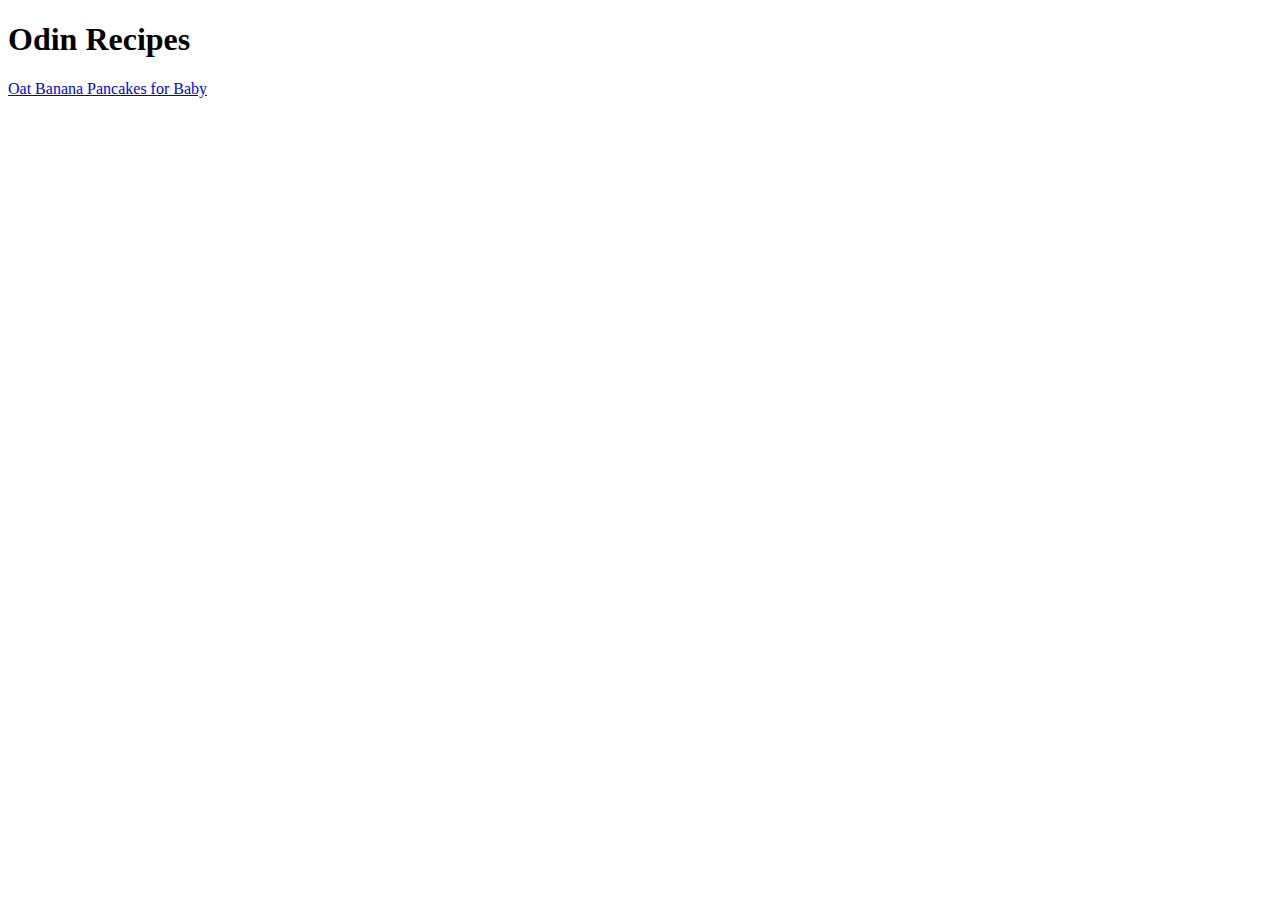
==== index.html @ 98fcb04a "Create the initial structure of the project" ====
<!DOCTYPE html>
<html lang="en">
    <head>
    <meta charset="utf-8">
    <title>Odin Recipes</title>
    </head>
    <body>
        <h1>Odin Recipes</h1>
        <a href="./recipes/oat-banana-pancakes.html">Oat Banana Pancakes for Baby</a>
    </body>
</html>
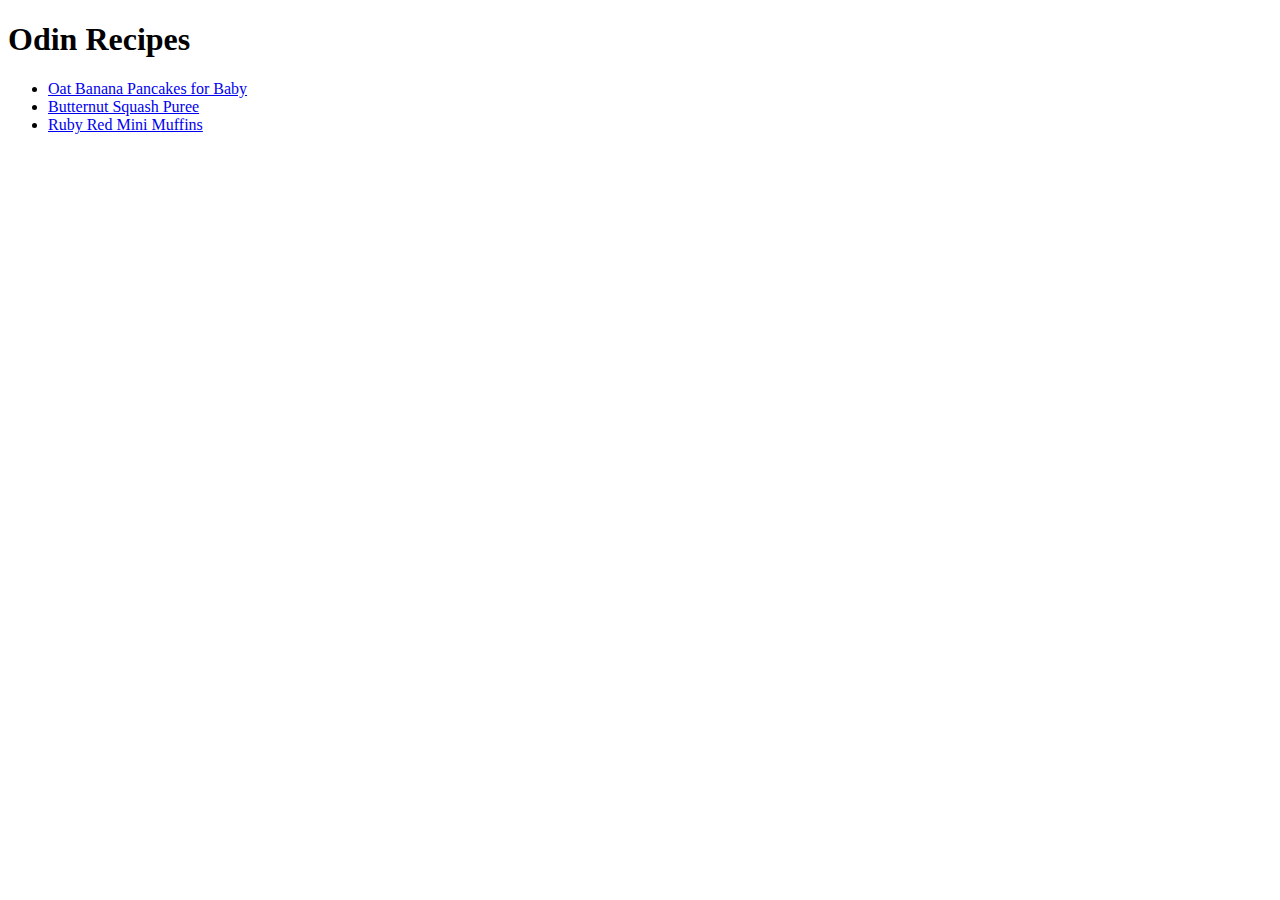
==== commit 94e44c72: "Don't forget to click save on code editor before git commit and git push" ====
--- a/index.html
+++ b/index.html
@@ -1,11 +1,15 @@
 <!DOCTYPE html>
 <html lang="en">
     <head>
-    <meta charset="utf-8">
-    <title>Odin Recipes</title>
+        <meta charset="utf-8">
+        <title>Odin Recipes</title>
     </head>
     <body>
         <h1>Odin Recipes</h1>
-        <a href="./recipes/oat-banana-pancakes.html">Oat Banana Pancakes for Baby</a>
+        <ul>
+            <li><a href="./recipes/oat-banana-pancakes.html">Oat Banana Pancakes for Baby</a></li>
+            <li><a href="./recipes/butternut-squash-puree.html">Butternut Squash Puree</a></li>
+            <li><a href="./recipes/ruby-red-mini-muffins.html">Ruby Red Mini Muffins</a></li>
+        </ul>
     </body>
 </html>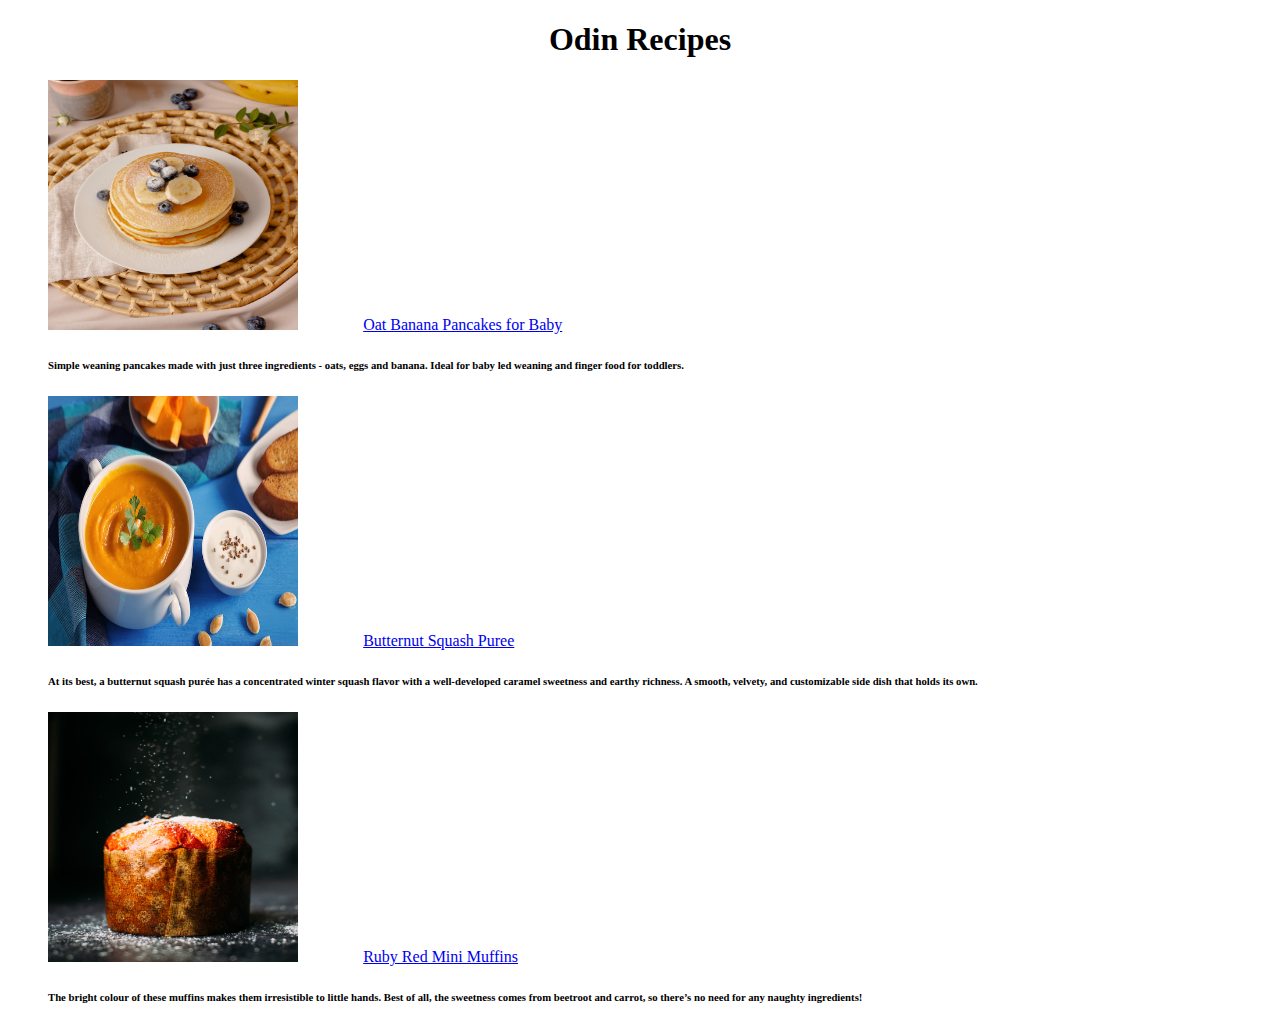
==== commit 5bd57042: "Apply CSS on Recipes Project" ====
--- a/index.html
+++ b/index.html
@@ -3,13 +3,15 @@
     <head>
         <meta charset="utf-8">
         <title>Odin Recipes</title>
+        <link rel="stylesheet" href="style.css">
     </head>
     <body>
         <h1>Odin Recipes</h1>
+
         <ul>
-            <li><a href="./recipes/oat-banana-pancakes.html">Oat Banana Pancakes for Baby</a></li>
-            <li><a href="./recipes/butternut-squash-puree.html">Butternut Squash Puree</a></li>
-            <li><a href="./recipes/ruby-red-mini-muffins.html">Ruby Red Mini Muffins</a></li>
+            <li id="oat"><img src="./recipes/images/oat-banana-pancakes/estudio-bloom-2o7nA--TUXc-unsplash.jpg" alt="Pancake Photo from Estudio Bloom via https://www.unsplash.com"></alt> <a href="./recipes/oat-banana-pancakes.html">Oat Banana Pancakes for Baby</a> <h6>Simple weaning pancakes made with just three ingredients - oats, eggs and banana. Ideal for baby led weaning and finger food for toddlers.</h6></li>
+            <li id="butter"><img src="./recipes/images/butternut-squash-puree/elena-leya-vesMzw6ADMA-unsplash.jpg" alt="Butternut Squash Puree Photo by Elena Leya via https://www.unsplash.com"> <a href="./recipes/butternut-squash-puree.html">Butternut Squash Puree</a> <h6>At its best, a butternut squash purée has a concentrated winter squash flavor with a well-developed caramel sweetness and earthy richness. A smooth, velvety, and customizable side dish that holds its own. </h6></li>
+            <li id="ruby"><img src="./recipes/images/ruby-red-mini-muffins/food-photographer-jennifer-pallian-AQ_og51xGlE-unsplash.jpg" alt="Muffin Photo by Jennifer Pallian via https://www.unsplash.com"> <a href="./recipes/ruby-red-mini-muffins.html">Ruby Red Mini Muffins</a> <h6>The bright colour of these muffins makes them irresistible to little hands. Best of all, the sweetness comes from beetroot and carrot, so there’s no need for any naughty ingredients!</h6></li>
         </ul>
     </body>
 </html>--- a/style.css
+++ b/style.css
@@ -0,0 +1,15 @@
+h1 {
+    text-align: center;
+}
+
+ul {
+    list-style-type: none;
+}
+
+img {
+    position: relative;
+    overflow: hidden;
+    width: 250px;
+    height: 250px;
+    margin-right: 5%;
+}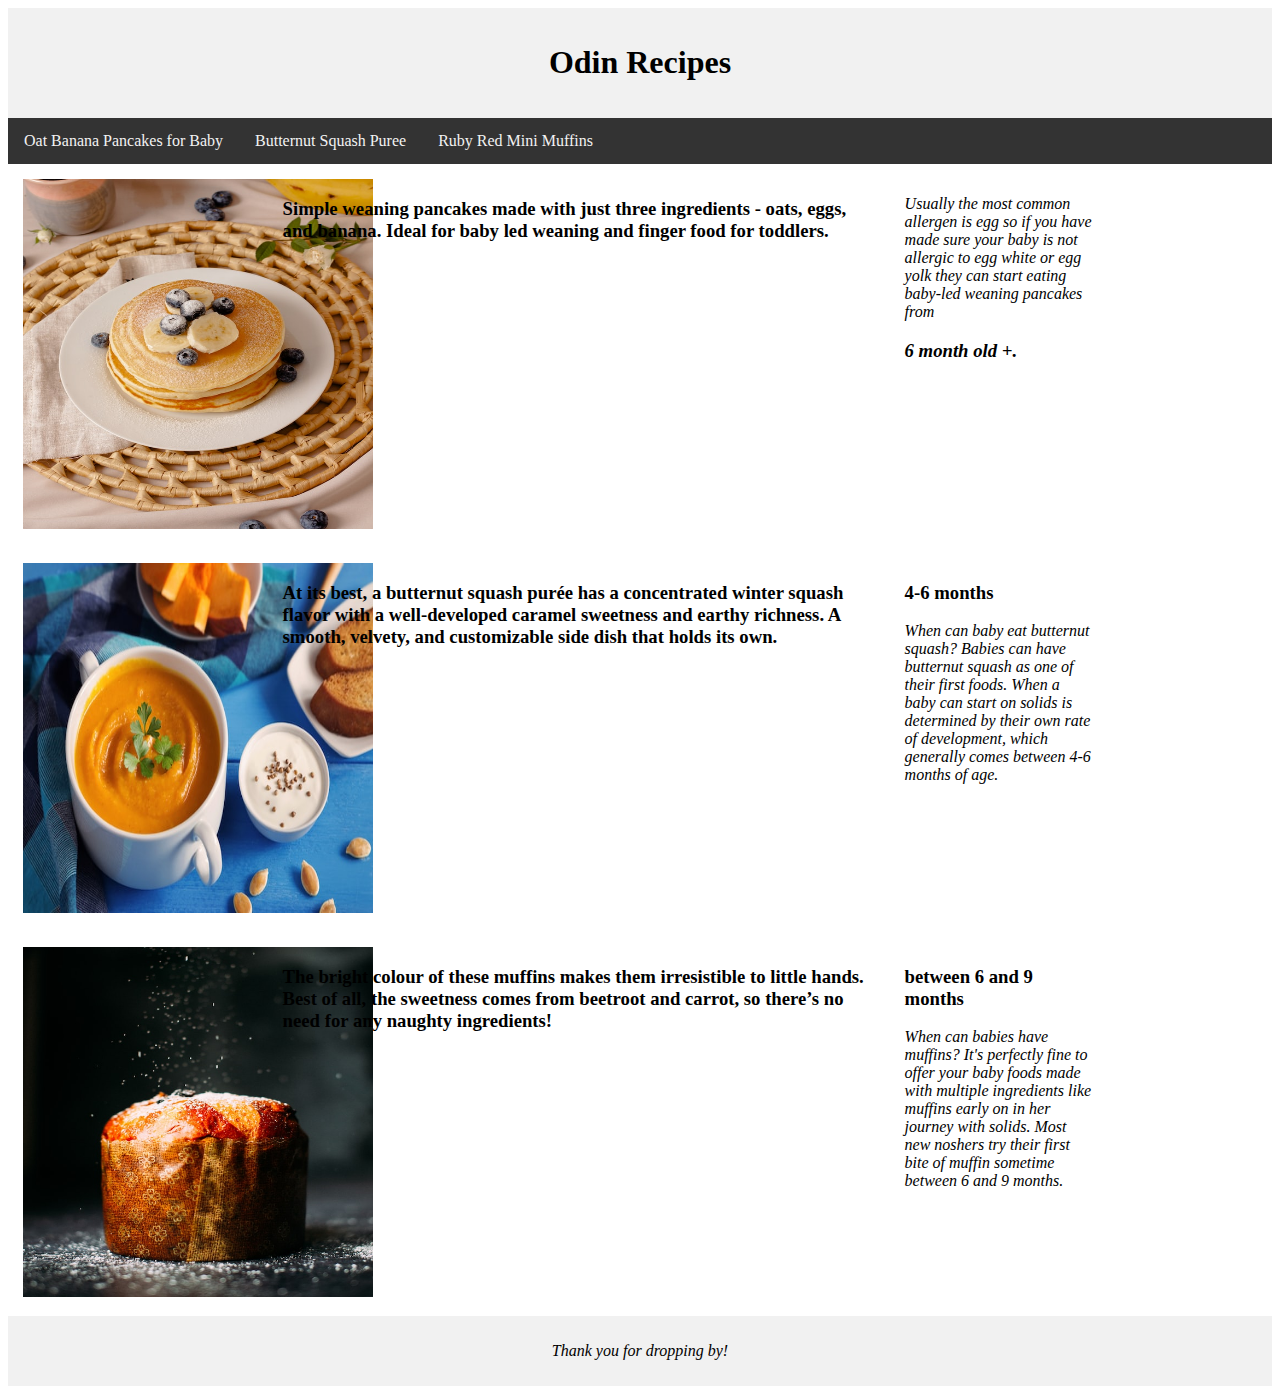
==== commit d4a55f41: "Change the website layout" ====
--- a/index.html
+++ b/index.html
@@ -1,17 +1,79 @@
 <!DOCTYPE html>
+
 <html lang="en">
+
     <head>
+
         <meta charset="utf-8">
+
         <title>Odin Recipes</title>
+
         <link rel="stylesheet" href="style.css">
+
     </head>
+
     <body>
-        <h1>Odin Recipes</h1>
+            <div class="header">
+                <h1>Odin Recipes</h1>
+            </div>
 
-        <ul>
-            <li id="oat"><img src="./recipes/images/oat-banana-pancakes/estudio-bloom-2o7nA--TUXc-unsplash.jpg" alt="Pancake Photo from Estudio Bloom via https://www.unsplash.com"></alt> <a href="./recipes/oat-banana-pancakes.html">Oat Banana Pancakes for Baby</a> <h6>Simple weaning pancakes made with just three ingredients - oats, eggs and banana. Ideal for baby led weaning and finger food for toddlers.</h6></li>
-            <li id="butter"><img src="./recipes/images/butternut-squash-puree/elena-leya-vesMzw6ADMA-unsplash.jpg" alt="Butternut Squash Puree Photo by Elena Leya via https://www.unsplash.com"> <a href="./recipes/butternut-squash-puree.html">Butternut Squash Puree</a> <h6>At its best, a butternut squash purée has a concentrated winter squash flavor with a well-developed caramel sweetness and earthy richness. A smooth, velvety, and customizable side dish that holds its own. </h6></li>
-            <li id="ruby"><img src="./recipes/images/ruby-red-mini-muffins/food-photographer-jennifer-pallian-AQ_og51xGlE-unsplash.jpg" alt="Muffin Photo by Jennifer Pallian via https://www.unsplash.com"> <a href="./recipes/ruby-red-mini-muffins.html">Ruby Red Mini Muffins</a> <h6>The bright colour of these muffins makes them irresistible to little hands. Best of all, the sweetness comes from beetroot and carrot, so there’s no need for any naughty ingredients!</h6></li>
-        </ul>
+            <div class="topnav">
+                <a href="./recipes/oat-banana-pancakes.html">Oat Banana Pancakes for Baby</a>
+                <a href="./recipes/butternut-squash-puree.html">Butternut Squash Puree</a>
+                <a href="./recipes/ruby-red-mini-muffins.html">Ruby Red Mini Muffins</a>
+            </div>
+
+            <div class="row 1">
+                <div class="column side">
+                    <img src="./recipes/images/oat-banana-pancakes/estudio-bloom-2o7nA--TUXc-unsplash.jpg"
+                    alt="Pancake Photo from Estudio Bloom via https://www.unsplash.com">
+                </div>
+                <div class="column middle">
+                    <ul>
+                        <li><h3>Simple weaning pancakes made with just three ingredients - oats, eggs, and banana. Ideal for baby led weaning and finger food for toddlers.</h3></li>
+                    </ul>
+                </div>
+                <div class="column side">
+                    <p><em>Usually the most common allergen is egg so if you have made sure your baby is not allergic to egg white or egg yolk they can start eating baby-led weaning pancakes from <h3>6 month old +.</h3></em></p>
+                </div>
+            </div>
+
+            <div class="row 2">
+                <div class="column side">
+                    <img src="./recipes/images/butternut-squash-puree/elena-leya-vesMzw6ADMA-unsplash.jpg"
+                    alt="Butternut Squash Puree Photo by Elena Leya via https://www.unsplash.com">
+                </div>
+                <div class="column middle">
+                    <ul>
+                        <li><h3>At its best, a butternut squash purée has a concentrated winter squash flavor with a well-developed caramel sweetness and earthy richness. A smooth, velvety, and customizable side dish that holds its own.</h3></li>
+                    </ul>
+                </div>
+                <div class="column side">
+                    <h3>4-6 months</h3>
+                    <p><em>When can baby eat butternut squash? Babies can have butternut squash as one of their first foods. When a baby can start on solids is determined by their own rate of development, which generally comes between 4-6 months of age.</em></p>
+                </div>
+            </div>
+
+            <div class="row 3">
+                <div class="column side">
+                    <img src="./recipes/images/ruby-red-mini-muffins/food-photographer-jennifer-pallian-AQ_og51xGlE-unsplash.jpg"
+                    alt="Muffin Photo by Jennifer Pallian via https://www.unsplash.com">
+                </div>
+                <div class="column middle">
+                    <ul>
+                        <li><h3>The bright colour of these muffins makes them irresistible to little hands. Best of all, the sweetness comes from beetroot and carrot, so there’s no need for any naughty ingredients!</h3></li>
+                    </ul>
+                </div>
+                <div class="column side">
+                    <h3>between 6 and 9 months</h3>
+                    <p><em>When can babies have muffins? It's perfectly fine to offer your baby foods made with multiple ingredients like muffins early on in her journey with solids. Most new noshers try their first bite of muffin sometime between 6 and 9 months.</em></p>
+                </div>
+            </div>
+
+            <div class="footer">
+                <p><em>Thank you for dropping by!</em></p>
+              </div>
+
     </body>
+
 </html>--- a/style.css
+++ b/style.css
@@ -1,15 +1,64 @@
-h1 {
-    text-align: center;
-}
-
 ul {
     list-style-type: none;
 }
 
 img {
-    position: relative;
+    width: 350px;
+    height: 350px;
+}
+
+.header {
+    background-color: #f1f1f1;
+    padding: 15px;
+    text-align: center;
+}
+
+.topnav {
     overflow: hidden;
-    width: 250px;
-    height: 250px;
-    margin-right: 5%;
-}+    background-color: #333;
+}
+
+.topnav a {
+    float: left;
+    display: block;
+    color: #f2f2f2;
+    text-align: center;
+    padding: 14px 16px;
+    text-decoration: none;
+}
+
+.topnav a:hover {
+    background-color: #ddd;
+    color: black;
+}
+
+.column {
+    float: left;
+    padding: 15px;
+}
+
+.column.side {
+    width: 15%;
+}
+
+.column.middle {
+    width: 50%;
+}
+
+.row::after {
+    content: "";
+    display: table;
+    clear: both;
+}
+
+@media screen and (max-width: 600px) {
+    .column.side, .column.middle {
+      width: 100%;
+    }
+}
+
+.footer {
+    background-color: #f1f1f1;
+    padding: 10px;
+    text-align: center;
+  }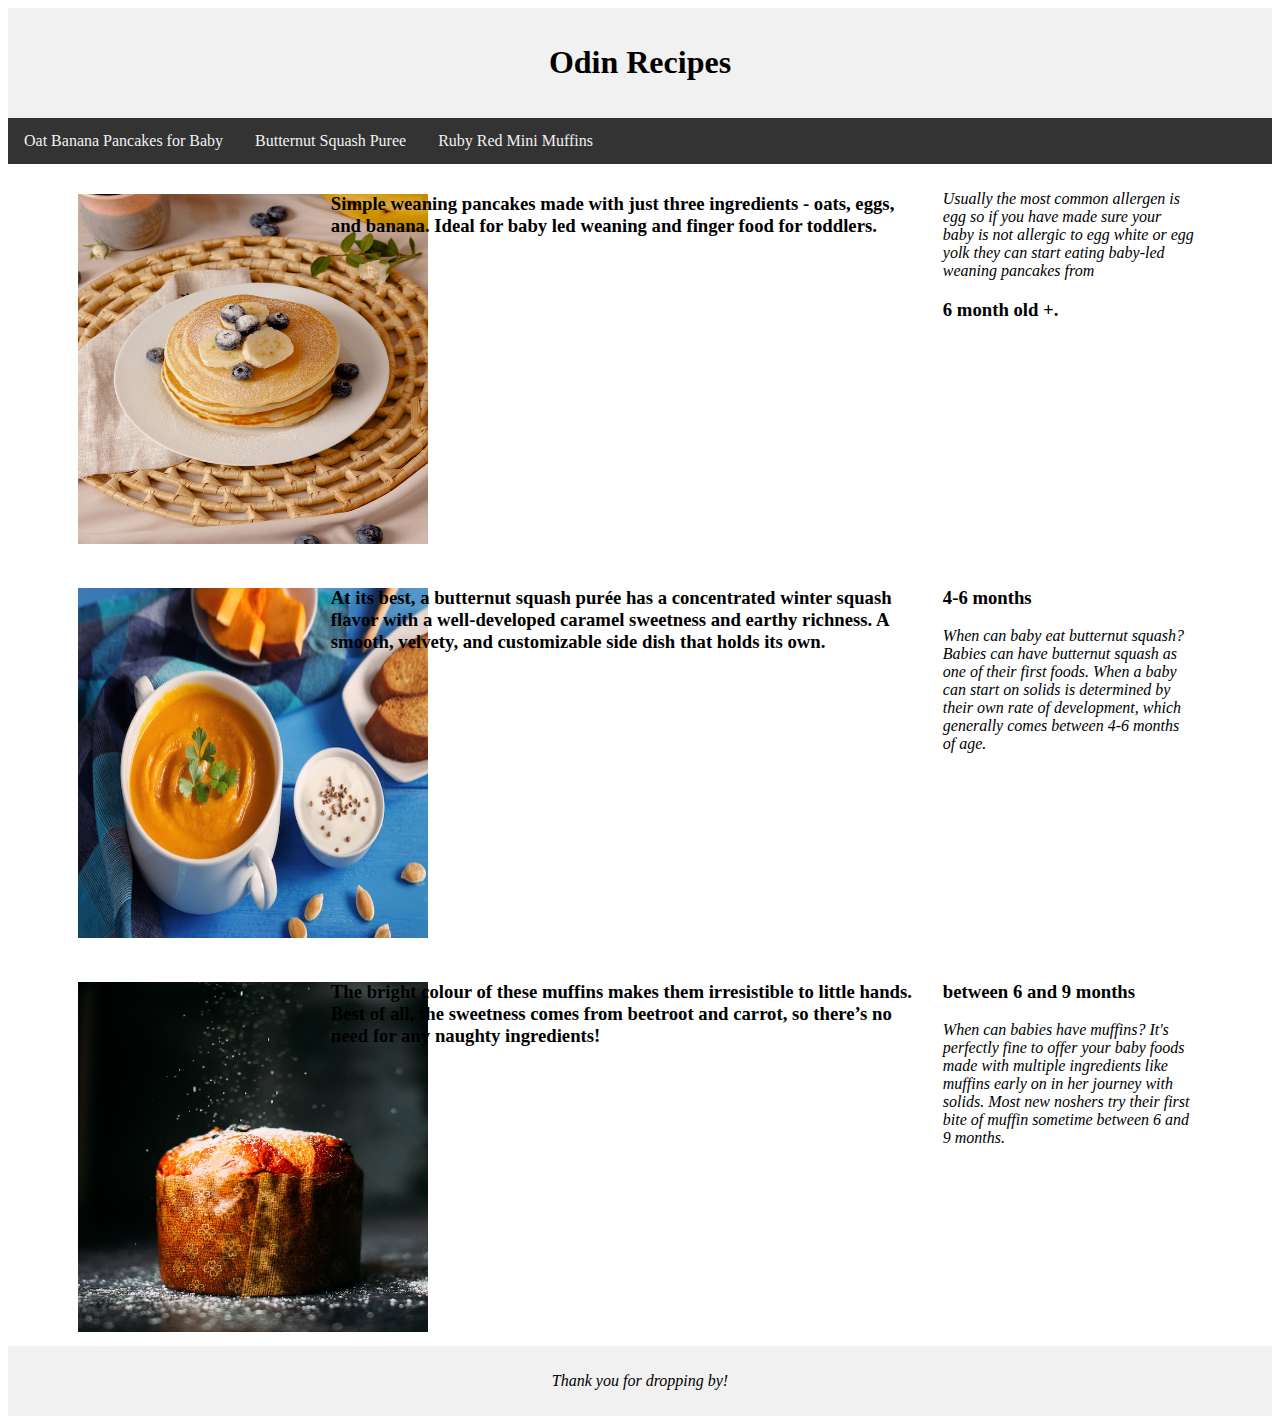
==== commit 025edb72: "Add style to recipes' html files and correct errors on index file." ====
--- a/index.html
+++ b/index.html
@@ -34,7 +34,7 @@
                     </ul>
                 </div>
                 <div class="column side">
-                    <p><em>Usually the most common allergen is egg so if you have made sure your baby is not allergic to egg white or egg yolk they can start eating baby-led weaning pancakes from <h3>6 month old +.</h3></em></p>
+                    <p><em>Usually the most common allergen is egg so if you have made sure your baby is not allergic to egg white or egg yolk they can start eating baby-led weaning pancakes from</em></p><h3>6 month old +.</h3>
                 </div>
             </div>
 
--- a/style.css
+++ b/style.css
@@ -5,6 +5,8 @@
 img {
     width: 350px;
     height: 350px;
+    padding-left: 60px;
+    padding-top: 20px;
 }
 
 .header {
@@ -34,11 +36,11 @@
 
 .column {
     float: left;
-    padding: 15px;
-}
+    padding: 10px;
+  }
 
 .column.side {
-    width: 15%;
+    width: 20%;
 }
 
 .column.middle {
